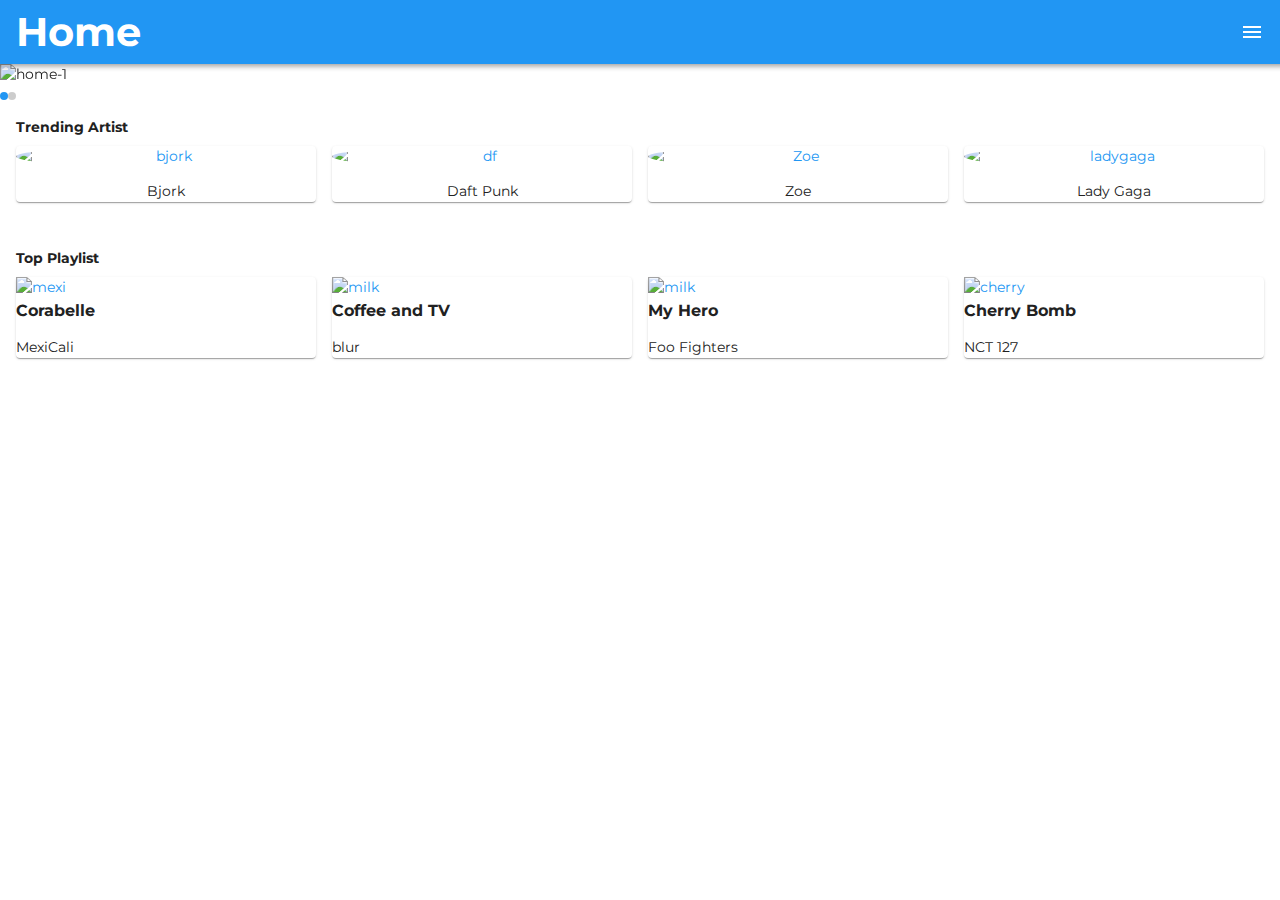
==== index.html @ b0dbb62e "Add files via upload" ====
<!doctype html>
<html>
<head>
<meta charset="utf-8">
<meta name="viewport" content="width=device-width, initial-scale=1.0">
<title>home</title>
<link href="css/framework7.min.css" rel="stylesheet">
<link href="css/f7-icons.css" rel="stylesheet">
<link href="css/material-icons.css" rel="stylesheet">
<link href="css/style.css" rel="stylesheet">
</head>

<body class="color-theme-blue">
	
	<div id="app">
      <!-- Statusbar overlay -->
      <div class="statusbar"></div>

      <!-- Your main view, should have "view-main" class -->
      <div class="view view-main view-init">
      
		<section class="panel panel-left panel-cover">
			  	<div class="block">
				<img src="img/WhatsApp Image 2019-06-17 at 9.59.26 AM.jpeg" class="img-fluid" alt="Ricky">
				  Ricky				  
				</div>
				<div class="block">
					<div class="list media-list">
						<ul>
							<li>
								<a href="/home/" class="item-content item-link panel-close">
									<div class="item-media">
										<i class="material-icons">home</i>
									</div>
									<div class="item-inner">
										<div class="item-title-row">
										<h5 class="item-title">Home</h5>
										</div>
									</div>
								</a>
							</li>
							
							
							<li>
								<a href="/list/" class="item-content item-link panel-close">
									<div class="item-media">
										<i class="material-icons">favorite_border</i>
									</div>
									<div class="item-inner">
										<div class="item-title-row">
										<h5 class="item-title">Music</h5>
										</div>
									</div>
								</a>
							</li>
							
							<li>
								<a href="/radio/" class="item-content item-link panel-close">
									<div class="item-media">
										<i class="material-icons">face</i>
									</div>
									<div class="item-inner">
										<div class="item-title-row">
										<h5 class="item-title">Artist</h5>
										</div>
									</div>
								</a>
							</li>
							
							<li>
								<a href="/radio/" class="item-content item-link panel-close">
									<div class="item-media">
										<i class="material-icons">queue_music</i>
									</div>
									<div class="item-inner">
										<div class="item-title-row">
										<h5 class="item-title">My Playlist</h5>
										</div>
									</div>
								</a>
							</li>
							
							<li>
								<a href="/radio/" class="item-content item-link panel-close">
									<div class="item-media">
										<i class="material-icons">search</i>
									</div>
									<div class="item-inner">
										<div class="item-title-row">
										<h5 class="item-title">About</h5>
										</div>
									</div>
								</a>
							</li>
							
							<li>
								<a href="/radio/" class="item-content item-link panel-close">
									<div class="item-media">
										<i class="material-icons">perm_identity</i>
									</div>
									<div class="item-inner">
										<div class="item-title-row">
										<h5 class="item-title">Profile</h5>
										</div>
									</div>
								</a>
							</li>
					
							
							
							
							
						</ul>
					</div>					
				</div>
			</section>
		  
        <section data-name="home" class="page">

          <!-- Top Navbar -->
          <nav class="navbar">
            <div class="navbar-inner">
              <div class="title">
				
				  <h1>Home</h1>
				  
				  
				 </div>
			<div class="right">
			<a href="#" class="link panel-open" data-panel="left"><i class="material-icons">menu</i></a>
				
			
			</div>
            </div>
          </nav>

  
          <!-- Scrollable page content -->
          <div class="page-content">
			  
          <article>
		<div class="swiper-container swiper-init" data-speed="400" data-space-between="40" data-slides-per-view="1" data-pagination='{"el": ".swiper-pagination"}'>
   
			<!-- Slides wrapper -->
		<div class="swiper-wrapper">
			
			<!-- Slides -->
			<div class="swiper-slide"> 
				<article>
				<img src="img/cover 1.png" class="img-fluid" alt="home-1">
				</article>
			</div>
			
			<div class="swiper-slide"> 
				<article>
				<img src="img/wc.png" class="img-fluid" alt="home-2">
				</article>
			
			</div>
			
			
			</div>
			
			
		</div>
		<!-- Pagination, if required -->
		<div class="swiper-pagination"></div>
		
		</article>
			  
			 
			  
			  
		<div class="block titulo">
            
		
			<h4>Trending Artist</h4>
			
			<div class="row">
			
			<article class="col">
				<div class="card">
				<div class="card-content">
				
				<a href="#">
				<img src="img/artist 4.png" class="img-fluid trending" alt="bjork"></a>
					
				<p>Bjork</p>
					
				</div>
				</div>
			</article>
			
			<article class="col">
				<div class="card">
				<div class="card-content">
				
				<a href="#">
				<img src="img/artist 1.png" class="img-fluid trending" alt="df"></a>
					
				<p>Daft Punk</p>
					
				</div>
				</div>
			</article>
			
			
			<article class="col">
				<div class="card">
				<div class="card-content">
				
				<a href="#">
				<img src="img/artist 2.png" class="img-fluid trending" alt="Zoe"></a>
					
				<p>Zoe</p>
					
				</div>
				</div>
			</article>
			
			<article class="col">
				<div class="card">
				<div class="card-content">
				
				<a href="#">
				<img src="img/jonas.png" class="img-fluid trending" alt="ladygaga"></a>
					
				<p>Lady Gaga</p>
					
				</div>
				</div>
			</article>
			
			</div>
		
		</div>  
			  
		
			  
				<div class="block">
		
			<h4>Top Playlist</h4>
			
			<div class="row">
			
			<article class="col">
				<div class="card">
				<div class="card-content">
				
				<a href="#">
				<img src="img/playlist1.png" class="img-fluid" alt="mexi"></a>
					
				<h3>Corabelle</h3>
				<p>MexiCali</p>
					
				</div>
				</div>
			</article>
			
			<article class="col">
				<div class="card">
				<div class="card-content">
				
				<a href="#">
				<img src="img/playlist2.png" class="img-fluid" alt="milk"></a>
					
				<h3>Coffee and TV</h3>
				<p>blur</p>
					
				</div>
				</div>
			</article>
			
			
			<article class="col">
				<div class="card">
				<div class="card-content">
				
					<a href="#">
				<img src="img/playlist6.png" class="img-fluid" alt="milk"></a>
					
				<h3>My Hero</h3>
				<p>Foo Fighters</p>
					
				</div>
				</div>
			</article>
			
			<article class="col">
				<div class="card">
				<div class="card-content">
				
				<a href="#">
				<img src="img/playlist4.png" class="img-fluid" alt="cherry"></a>
					
				<h3>Cherry Bomb</h3>
				<p>NCT 127</p>
					
				</div>
				</div>
			</article>
			
			</div>
		
		</div>
			  
		</div>
			
		 </section>
     </div>
     </div>
	

	
	
	
	
	
	
		

	<script src="js/framework7.min.js"></script>
	<script src="js/my-app.js"></script>
	
</body>
</html>
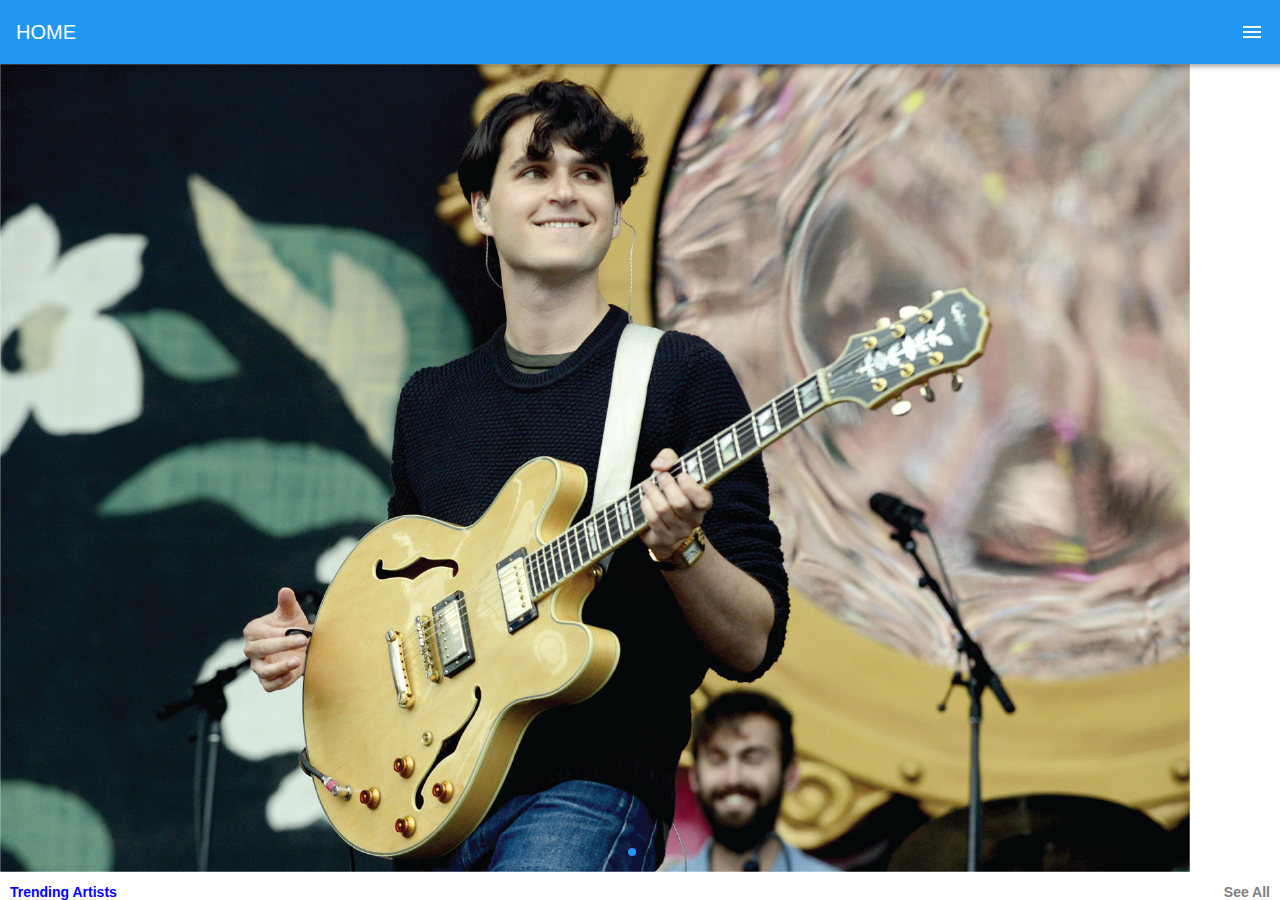
==== commit 16248a67: "Add files via upload" ====
--- a/index.html
+++ b/index.html
@@ -3,10 +3,10 @@
 <head>
 <meta charset="utf-8">
 <meta name="viewport" content="width=device-width, initial-scale=1.0">
-<title>home</title>
+<title>App</title>
 <link href="css/framework7.min.css" rel="stylesheet">
+<link href="css/material-icons.css" rel="stylesheet">
 <link href="css/f7-icons.css" rel="stylesheet">
-<link href="css/material-icons.css" rel="stylesheet">
 <link href="css/style.css" rel="stylesheet">
 </head>
 
@@ -18,10 +18,10 @@
 
       <!-- Your main view, should have "view-main" class -->
       <div class="view view-main view-init">
-      
-		<section class="panel panel-left panel-cover">
+        
+		  	<section class="panel panel-left panel-cover">
 			  	<div class="block">
-				<img src="img/WhatsApp Image 2019-06-17 at 9.59.26 AM.jpeg" class="img-fluid" alt="Ricky">
+				<img src="img/sup/WhatsApp Image 2019-06-17 at 9.59.26 AM.jpeg" class="img-fluid center" alt="ricky">
 				  Ricky				  
 				</div>
 				<div class="block">
@@ -34,15 +34,15 @@
 									</div>
 									<div class="item-inner">
 										<div class="item-title-row">
-										<h5 class="item-title">Home</h5>
-										</div>
-									</div>
-								</a>
-							</li>
-							
-							
-							<li>
-								<a href="/list/" class="item-content item-link panel-close">
+										<h5 class="item-title">Inicio</h5>
+										</div>
+									</div>
+								</a>
+							</li>
+							
+							
+							<li>
+								<a href="/#/" class="item-content item-link panel-close">
 									<div class="item-media">
 										<i class="material-icons">favorite_border</i>
 									</div>
@@ -55,21 +55,21 @@
 							</li>
 							
 							<li>
+								<a href="/artist/" class="item-content item-link panel-close">
+									<div class="item-media">
+										<i class="material-icons">face</i>
+									</div>
+									<div class="item-inner">
+										<div class="item-title-row">
+										<h5 class="item-title">Artist</h5>
+										</div>
+									</div>
+								</a>
+							</li>
+							
+							<li>
 								<a href="/radio/" class="item-content item-link panel-close">
 									<div class="item-media">
-										<i class="material-icons">face</i>
-									</div>
-									<div class="item-inner">
-										<div class="item-title-row">
-										<h5 class="item-title">Artist</h5>
-										</div>
-									</div>
-								</a>
-							</li>
-							
-							<li>
-								<a href="/radio/" class="item-content item-link panel-close">
-									<div class="item-media">
 										<i class="material-icons">queue_music</i>
 									</div>
 									<div class="item-inner">
@@ -81,7 +81,7 @@
 							</li>
 							
 							<li>
-								<a href="/radio/" class="item-content item-link panel-close">
+								<a href="/#/" class="item-content item-link panel-close">
 									<div class="item-media">
 										<i class="material-icons">search</i>
 									</div>
@@ -94,13 +94,13 @@
 							</li>
 							
 							<li>
-								<a href="/radio/" class="item-content item-link panel-close">
+								<a href="/profile/" class="item-content item-link panel-close">
 									<div class="item-media">
 										<i class="material-icons">perm_identity</i>
 									</div>
 									<div class="item-inner">
 										<div class="item-title-row">
-										<h5 class="item-title">Profile</h5>
+                                            <h5 class="item-title">Profile</h5>										
 										</div>
 									</div>
 								</a>
@@ -114,213 +114,184 @@
 					</div>					
 				</div>
 			</section>
+        
 		  
-        <section data-name="home" class="page">
+		 <section data-name="home" class="page">
 
           <!-- Top Navbar -->
           <nav class="navbar">
             <div class="navbar-inner">
-              <div class="title">
-				
-				  <h1>Home</h1>
-				  
-				  
-				 </div>
-			<div class="right">
-			<a href="#" class="link panel-open" data-panel="left"><i class="material-icons">menu</i></a>
-				
-			
-			</div>
+              	<div class="title">HOME</div>
+				<div class="right">
+					<a href="#" class="link panel-open" data-panel="left">
+						<i class="material-icons">menu</i>
+					</a>  
+				</div>
             </div>
           </nav>
 
-  
           <!-- Scrollable page content -->
           <div class="page-content">
-			  
-          <article>
-		<div class="swiper-container swiper-init" data-speed="400" data-space-between="40" data-slides-per-view="1" data-pagination='{"el": ".swiper-pagination"}'>
-   
-			<!-- Slides wrapper -->
+            
+			 	
+			<div class="swiper-container swiper-init" data-speed="400" data-space-between="40" data-slides-per-view="1" data-pagination='{"el": ".swiper-pagination"}'>
+    <!-- Slides wrapper -->
 		<div class="swiper-wrapper">
-			
 			<!-- Slides -->
 			<div class="swiper-slide"> 
-				<article>
-				<img src="img/cover 1.png" class="img-fluid" alt="home-1">
-				</article>
-			</div>
-			
-			<div class="swiper-slide"> 
-				<article>
-				<img src="img/wc.png" class="img-fluid" alt="home-2">
-				</article>
-			
-			</div>
-			
-			
+				<img src="img/sup/cover 1.png" class="img-fluid" alt="ezra"> 
+			</div>
+			
+			<div class="swiper-slide">
+				<img src="img/sup/wc.png" class="img-fluid" alt="fuk">
 			</div>
 			
 			
 		</div>
 		<!-- Pagination, if required -->
 		<div class="swiper-pagination"></div>
-		
-		</article>
+	</div>
+			 <div class="row">
+			 
+				<h2 class="blue">Trending Artists</h2>
+			   <h2 class="gray">See All</h2>
+				 
+				 
+			 </div> 
+			
 			  
-			 
+		
 			  
-			  
-		<div class="block titulo">
-            
-		
-			<h4>Trending Artist</h4>
-			
 			<div class="row">
-			
-			<article class="col">
-				<div class="card">
-				<div class="card-content">
-				
-				<a href="#">
-				<img src="img/artist 4.png" class="img-fluid trending" alt="bjork"></a>
-					
-				<p>Bjork</p>
-					
-				</div>
-				</div>
-			</article>
-			
-			<article class="col">
-				<div class="card">
-				<div class="card-content">
-				
-				<a href="#">
-				<img src="img/artist 1.png" class="img-fluid trending" alt="df"></a>
-					
-				<p>Daft Punk</p>
-					
-				</div>
-				</div>
-			</article>
-			
-			
-			<article class="col">
-				<div class="card">
-				<div class="card-content">
-				
-				<a href="#">
-				<img src="img/artist 2.png" class="img-fluid trending" alt="Zoe"></a>
-					
-				<p>Zoe</p>
-					
-				</div>
-				</div>
-			</article>
-			
-			<article class="col">
-				<div class="card">
-				<div class="card-content">
-				
-				<a href="#">
-				<img src="img/jonas.png" class="img-fluid trending" alt="ladygaga"></a>
-					
-				<p>Lady Gaga</p>
-					
-				</div>
-				</div>
-			</article>
-			
-			</div>
-		
-		</div>  
-			  
-		
-			  
-				<div class="block">
-		
-			<h4>Top Playlist</h4>
-			
-			<div class="row">
-			
-			<article class="col">
-				<div class="card">
-				<div class="card-content">
-				
-				<a href="#">
-				<img src="img/playlist1.png" class="img-fluid" alt="mexi"></a>
-					
-				<h3>Corabelle</h3>
-				<p>MexiCali</p>
-					
-				</div>
-				</div>
-			</article>
-			
-			<article class="col">
-				<div class="card">
-				<div class="card-content">
-				
-				<a href="#">
-				<img src="img/playlist2.png" class="img-fluid" alt="milk"></a>
-					
-				<h3>Coffee and TV</h3>
-				<p>blur</p>
-					
-				</div>
-				</div>
-			</article>
-			
-			
-			<article class="col">
-				<div class="card">
-				<div class="card-content">
-				
-					<a href="#">
-				<img src="img/playlist6.png" class="img-fluid" alt="milk"></a>
-					
-				<h3>My Hero</h3>
-				<p>Foo Fighters</p>
-					
-				</div>
-				</div>
-			</article>
-			
-			<article class="col">
-				<div class="card">
-				<div class="card-content">
-				
-				<a href="#">
-				<img src="img/playlist4.png" class="img-fluid" alt="cherry"></a>
-					
-				<h3>Cherry Bomb</h3>
-				<p>NCT 127</p>
-					
-				</div>
-				</div>
-			</article>
-			
-			</div>
-		
+			<article class="col">
+			<div class="card">
+				
+			
+				<div class="card-content">
+					<a href="/artist/"><img src="img/sup/artist 1.png" class="img-fluid pad" alt="img" width="100px" ></a>
+					<h3 class="artist name">Daft Punk</h3>
+				</div>
+				
+			</div>
+			</article>
+			
+			
+			<article class="col">
+			<div class="card">
+				
+			
+				<div class="card-content">
+					<a href="/#/"><img src="img/sup/artist 2.png" class="img-fluid pad" alt="img" width="100px"></a>
+					<h3 class="artist name">Zoé</h3>
+				</div>
+			
+				
+			</div>
+			</article>
+						
+		
+			<article class="col">
+			<div class="card">
+				
+			
+				<div class="card-content">
+					<a href="/#/"><img src="img/sup/artist 3.png" class="img-fluid pad" alt="img" width="100px"></a>
+					<h3 class="artist name">Lady Gaga</h3>
+				</div>
+			
+				
+			</div>
+			</article>
+						
+						
+			<article class="col">
+			<div class="card">
+				
+			
+				<div class="card-content">
+					<a href="/#/"><img src="img/sup/artist 4.png" class="img-fluid pad" alt="img" width="100px"></a>
+					<h3 class="artist name">Bjork</h3>
+				</div>
+			
+				
+			</div>
+			</article>
+			
 		</div>
-			  
+		
+					<h2 class="blue">Top Song</h2>
+		
+				<div class="row">
+			<article class="col">
+			<div class="card">
+				
+			
+				<div class="card-content">
+					<a href="/radio/"><img src="img/sup/song 1.png" class="img-fluid" alt="img"></a>
+					<h3 class="artist name1">Luna</h3>
+					<h5 class="name2">Zoé</h5>
+				</div>
+				
+			</div>
+			</article>
+			
+			
+			<article class="col">
+			<div class="card">
+				
+			
+				<div class="card-content">
+					<a href="/#/"><img src="img/sup/song 2.png" class="img-fluid" alt="img"></a>
+					<h3 class="artist name1">Funky Fiesta</h3>
+					<h5 class="name2">Rawayana</h5>
+				</div>
+			
+				
+			</div>
+			</article>
+						
+		
+			<article class="col">
+			<div class="card">
+				
+			
+				<div class="card-content">
+					<a href="/#/"><img src="img/sup/song 3.png" class="img-fluid" alt="img"></a>
+					<h3 class="artist name1">7 Nation Aarmy</h3>
+					<h5 class="name2">Go to hell</h5>
+				</div>
+			
+				
+			</div>
+			</article>
+						
+						
+			<article class="col">
+			<div class="card">
+				
+			
+				<div class="card-content">
+					<a href="/#/"><img src="img/sup/song 4.png" class="img-fluid" alt="img"></a>
+					<h3 class="artist name1">Dance</h3>
+					<h5 class="name2">Bus Talk</h5>
+				</div>
+			
+				
+			</div>
+			</article>
+			
 		</div>
-			
-		 </section>
-     </div>
-     </div>
+			    <!-- before here -->
+			  </div>
+			
+        </section>
+		  
+      </div>
+    </div>
 	
 
 	
-	
-	
-	
-	
-	
-		
-
 	<script src="js/framework7.min.js"></script>
 	<script src="js/my-app.js"></script>
-	
 </body>
 </html>
--- a/css/style.css
+++ b/css/style.css
@@ -1,34 +1,162 @@
-@import url('https://fonts.googleapis.com/css?family=Montserrat:300,400,600,700,800&display=swap');
-
-body{
-	font-family: Montserrat !important;
+h1,h2,h3,h4,h5,h6{
+	margin: 0;
 }
-
-
-h1,h2,h3,h4,h5,h6{
-	margin:0;
-}
-
 .list h5{
-	margin:0;
+	margin: 0;
 }
 
 .img-fluid{
 	max-width: 100%;
 	display: block;
-	
+}
+.coffee .card-header{
+	padding: 0;
 }
 
-.trending{
-	border-radius: 50%;
+.card.menu{
+	background-size: cover;
+	background-position: center;
+	background-repeat: no-repeat;
+	color: #fff;
+	text-align: center;
+}
+.bg-festival{
+	background-image: url(../img/bg-breakfast.jpg);
 }
 
-.titulo p{
-    text-align: center;
-    font-size: 14px;
+.blue{
+	color: blue;
+	font-size: 14px;
+	margin: 10px;
+	text-align: left;
 }
 
-.titulo img{
-    text-align: center;
-    align-content: center;
-}+.gray{
+	color: gray;
+	font-size: 14px;
+	margin: 10px;
+	text-align: right;
+}
+
+.artist{
+
+	margin: 10px 0;
+	font-size: 20px;
+	color: black;
+}
+
+.album{
+	color: dimgray;
+	font-size: 13px;
+	margin: 10px 0;
+}
+
+.album1{
+	color: black;
+	font-size: 13px;
+	margin: 10px 0;
+}
+
+.numba{
+	margin-left: 8px;
+}
+
+.pad{
+	margin: 5px;
+}
+
+.name{text-align: center;
+	font-size: 15px;
+color: dimgray;
+}
+
+.name2{text-align: center;
+	font-size: 10px;
+color: dimgray;
+}
+
+.name1{
+	text-align: center;
+	font-size: 15px;
+	color: cadetblue;
+}
+
+.righty{
+	margin-left: 70px;
+}
+
+.left{
+	text-align: left;
+}
+
+#funday{
+	background-image: url( "../img/ok.png");
+	background-position: center;
+	background-repeat: no-repeat;
+	padding: 10px;
+
+}
+.overlay{
+	background-color: rgba(0,0,0,0.70);
+}
+.menu .card-content{
+	padding: 35px 0;
+}
+.menu h4{
+	margin: 0;
+	font-size: 20px;
+}
+.menu p{
+	margin: 0;
+	font-size: 12px;
+}
+.menu a{
+	color: #fff;
+}
+
+.menus .card-content {
+	padding: 10px;
+	text-align: center;
+}
+.menus h3{
+	font-size: 14px;
+	color: #2d2d2d;
+	margin-bottom: 0;
+}
+.menus h4{
+	font-size: 12px;
+	color: #555;
+}
+.menus p{
+	font-size: 12px;
+	color: #0C9F67;
+	font-weight: 600;
+}
+
+.center{
+	text-align: center;
+}
+.right{
+	text-align: right;
+}
+
+.product{
+	color: #2d2d2d;
+	font-size: 16px;
+	font-weight: 600;
+}
+.price{
+	color: #0C9F67;
+	font-size: 16px;
+	font-weight: 600;
+}
+.button-green{
+	background-color: #0C9F67 !important;
+}
+
+.blu{
+	color: blue;
+}
+
+
+
